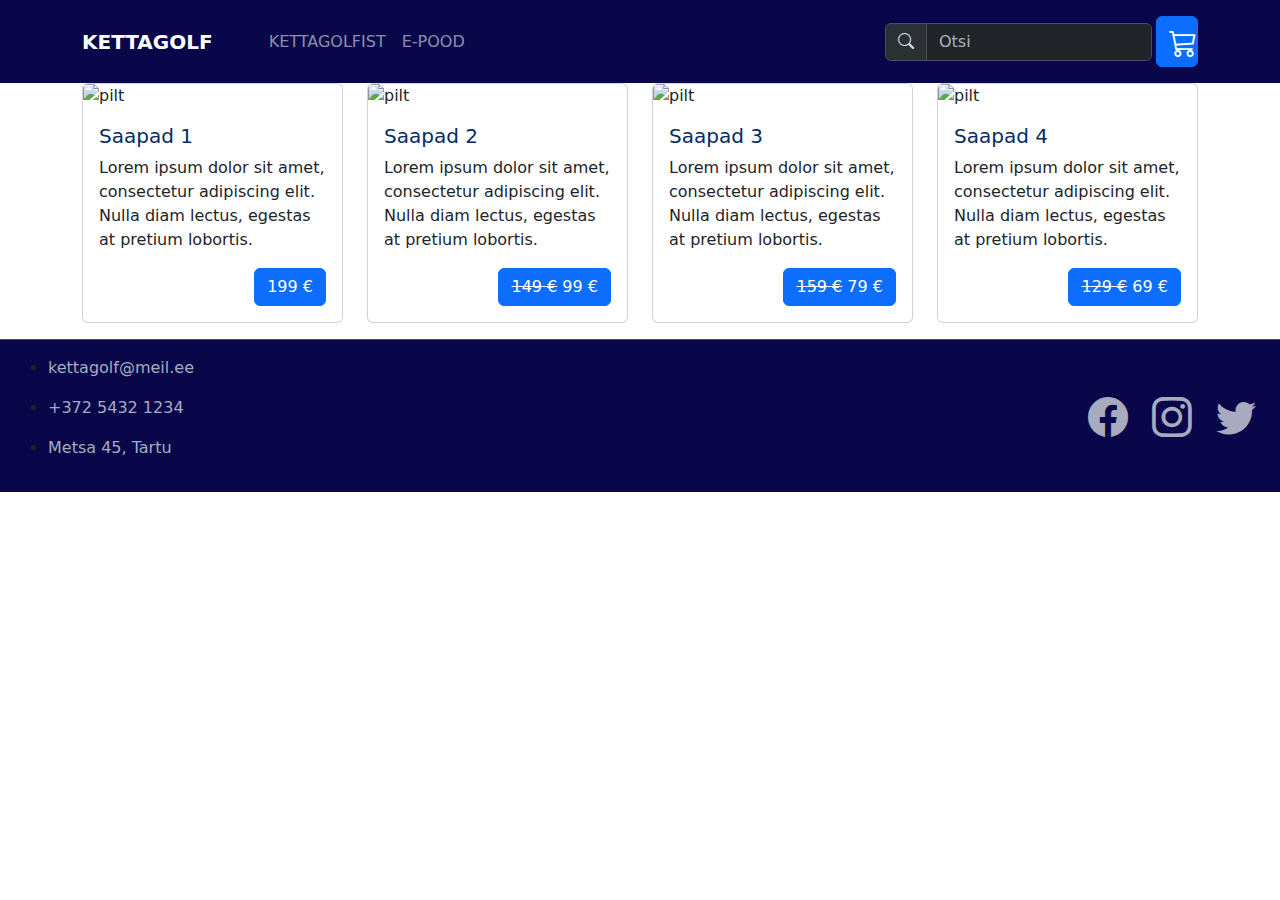
==== epood.html @ 417e323a "Avaleht, navbar, footer" ====
<!doctype html>
<html lang="et">

<head>
  <meta charset="utf-8">
  <meta name="viewport" content="width=device-width, initial-scale=1">
  <meta name="description" content="Kettagolf">
  <meta name="author" content="Kaur & Hans">
  <title>Kettagolf</title>
  <!--Bootstrap CSS-->
  <link href="https://cdn.jsdelivr.net/npm/bootstrap@5.3.3/dist/css/bootstrap.min.css" rel="stylesheet"
    integrity="sha384-QWTKZyjpPEjISv5WaRU9OFeRpok6YctnYmDr5pNlyT2bRjXh0JMhjY6hW+ALEwIH" crossorigin="anonymous">
  <!--Bootstrap ikoonid-->
  <link href="https://cdn.jsdelivr.net/npm/bootstrap-icons@1.9.1/font/bootstrap-icons.css" rel="stylesheet">
  <link rel="stylesheet" href="style/custom.css">
</head>

<body>
<!-- Navigatsioon --->
  <nav class="navbar navbar-expand-lg bg-main py-3" data-bs-theme="dark">
    <div class="container">
      <button class="navbar-toggler" type="button" data-bs-toggle="collapse" data-bs-target="#navbarSupportedContent"
        aria-controls="navbarSupportedContent" aria-expanded="false" aria-label="Toggle navigation">
        <span class="navbar-toggler-icon"></span>
      </button>
      <a class="navbar-brand me-5 upper bold" href="index.html">Kettagolf</a>
      <div class="collapse navbar-collapse" id="navbarSupportedContent">
        <ul class="navbar-nav me-auto">
          <li class="nav-item">
            <a class="nav-link upper" href="kettagolfist.html" role="button">
              Kettagolfist
            </a>
          </li>
          <li class="nav-item">
            <a class="nav-link upper" href="epood.html" role="button">
              E-pood
            </a>
          </li>
        </ul>
       
		<!--Otsi vorm -->
        <form class="d-flex me-1">
          <div class="input-group">
            <div class="input-group-text"><span class="bi bi-search mb-2"></span></div>
            <input class="form-control" type="search" placeholder="Otsi" aria-label="Search">
          </div>
        </form>
      </div>

      <div class="float-end">
	      <!--Ostukorvi ikoon-->
        <a class="btn btn-primary" href="#" type="submit"><span class="bi bi-cart3"></span></button></a>
	    </div>
    </div>
  </nav>

  
  <!--Tooted avalehel kaartidena-->
  <div class="container overflow-hidden">
    <div class="row g-4 row justify-content-center">
      <div class="col-xl-3 col-md-6">
        <div class="card">
          <img src="stephan-seeber-NzAfGi8XuA4-unsplash.jpg" class="card-img-top" alt="pilt">
          <div class="card-body">
            <h5 class="card-title text-primary-emphasis">Saapad 1</h5>
            <p class="card-text">Lorem ipsum dolor sit amet, consectetur adipiscing elit. Nulla diam lectus, egestas at
              pretium lobortis.</p>
            <a href="toode.html" class="btn btn-primary float-end">199 €</a>
          </div>
        </div>
      </div>
      <div class="col-xl-3 col-md-6">
        <div class="card">
          <img src="stephan-seeber-NzAfGi8XuA4-unsplash.jpg" class="card-img-top" alt="pilt">
          <div class="card-body">
            <h5 class="card-title text-primary-emphasis">Saapad 2</h5>
            <p class="card-text">Lorem ipsum dolor sit amet, consectetur adipiscing elit. Nulla diam lectus, egestas at
              pretium lobortis.</p>
            <a href="#" class="btn btn-primary float-end"><s>149 €</s> 99 € </a>
          </div>
        </div>
      </div>
      <div class="col-xl-3 col-md-6">
        <div class="card">
          <img src="stephan-seeber-NzAfGi8XuA4-unsplash.jpg" class="card-img-top" alt="pilt">
          <div class="card-body">
            <h5 class="card-title text-primary-emphasis">Saapad 3</h5>
            <p class="card-text">Lorem ipsum dolor sit amet, consectetur adipiscing elit. Nulla diam lectus, egestas at
              pretium lobortis.</p>
            <a href="#" class="btn btn-primary float-end"><s>159 €</s> 79 €</a>
          </div>
        </div>
      </div>
      <div class="col-xl-3  col-md-6">
        <div class="card">
          <img src="stephan-seeber-NzAfGi8XuA4-unsplash.jpg" class="card-img-top" alt="pilt">
          <div class="card-body">
            <h5 class="card-title text-primary-emphasis">Saapad 4</h5>
            <p class="card-text">Lorem ipsum dolor sit amet, consectetur adipiscing elit. Nulla diam lectus, egestas at
              pretium lobortis.</p>
            <a href="#" class="btn btn-primary float-end"><s>129 €</s> 69 €</a>
          </div>
        </div>
      </div>
    </div>
  </div>
  
  <!--Jalus-->
  <footer class="d-flex flex-wrap justify-content-between align-items-center py-3 px-5 mt-3 border-top bg-main" data-bs-theme="dark">
    <ul class="col-md-4 list-group d-flex footer-list">
      <li><p class="text-body-secondary">kettagolf@meil.ee</p></li>
      <li><p class="text-body-secondary">+372 5432 1234</p></li>
      <li><p class="text-body-secondary">Metsa 45, Tartu</p></li>
    </ul>

    <ul class="nav col-md-4 m-6 justify-content-end list-unstyled d-flex">
      <li class="ms-5"><a class="text-body-secondary" href="#"><i class="bi bi-facebook h1"></i></a></li>
      <li class="ms-5"><a class="text-body-secondary" href="#"><i class="bi bi-instagram h1"></i></a></li>
      <li class="ms-5"><a class="text-body-secondary" href="#"><i class="bi bi-twitter h1"></i></a></li>
    </ul>
  </footer>
  
  <!--Popper.js-->
  <script src="https://cdn.jsdelivr.net/npm/@popperjs/core@2.11.8/dist/umd/popper.min.js"
    integrity="sha384-I7E8VVD/ismYTF4hNIPjVp/Zjvgyol6VFvRkX/vR+Vc4jQkC+hVqc2pM8ODewa9r"
    crossorigin="anonymous"></script>
  
  <!--Bootstrap.js-->
  <script src="https://cdn.jsdelivr.net/npm/bootstrap@5.3.3/dist/js/bootstrap.min.js"
    integrity="sha384-0pUGZvbkm6XF6gxjEnlmuGrJXVbNuzT9qBBavbLwCsOGabYfZo0T0to5eqruptLy"
    crossorigin="anonymous"></script>

</body>

</html>
---- style/custom.css ----
:root {
    --dark-bg: rgb(9, 7, 74);
    --light-bg: rgb(141, 140, 184);
    --dark-text: rgb(0, 0, 0);
    --light-text: rgb(67, 66, 82);
}

.bg-main {
    background-color: var(--dark-bg);
}

.bg-card {
    background-color: var(--light-bg);
}

.upper {
    text-transform: uppercase;
}

.bold {
    font-weight: bold;
}


.bi {
    display: inline-block;
    fill: currentColor;
    width: 1rem;
    height: 1rem;
}

.bi-cart3 {
    display: inline-block;
    fill: currentColor;
    font-size: 1.75rem;
}

body
{   
    padding-bottom:0;   
}

.btn-icon-only span {
    color: white;
}

.nav-search div {
    background-color: var(--light-bg);
    border-color: var(--light-bg);
}

.nav-search div span {
    color: var(--dark-bg);
}

.nav-search .form-control{
    background-color: transparent;
    border-color: var(--light-bg);
    box-shadow: none;
}

.home-card {
    padding: 0;
    margin: 0;
    border-radius: 10%;
}

.home-card img {
    margin: 0;
}

.rounded-top {
    border-radius: 10% 10% 0 0;
}
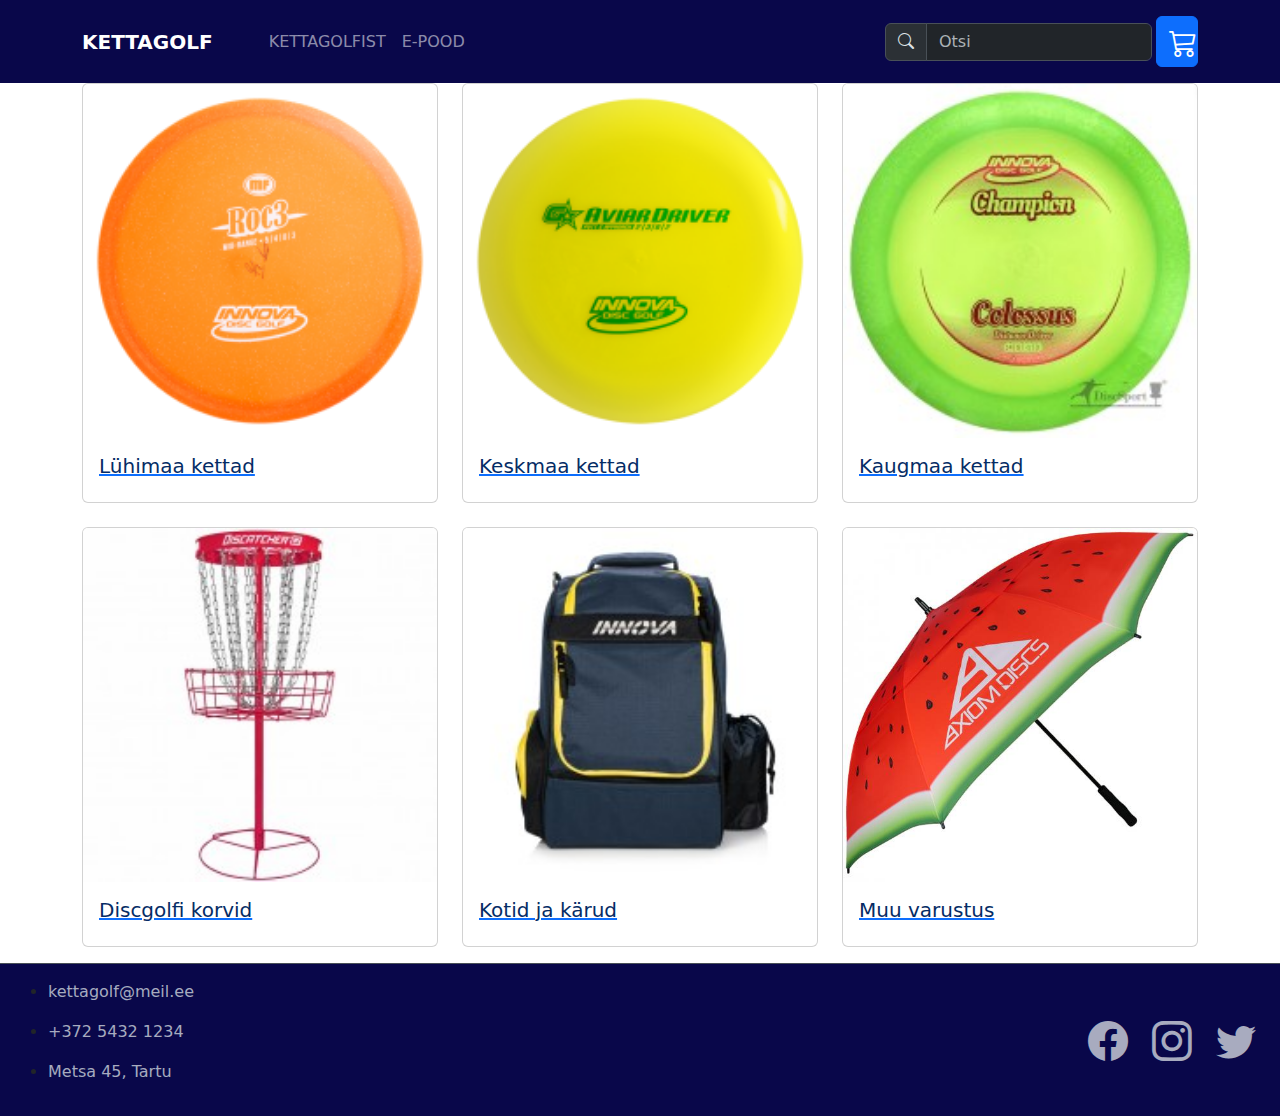
==== commit 7277447c: "epood korras" ====
--- a/epood.html
+++ b/epood.html
@@ -55,55 +55,73 @@
   </nav>
 
   
-  <!--Tooted avalehel kaartidena-->
-  <div class="container overflow-hidden">
-    <div class="row g-4 row justify-content-center">
-      <div class="col-xl-3 col-md-6">
-        <div class="card">
-          <img src="stephan-seeber-NzAfGi8XuA4-unsplash.jpg" class="card-img-top" alt="pilt">
-          <div class="card-body">
-            <h5 class="card-title text-primary-emphasis">Saapad 1</h5>
-            <p class="card-text">Lorem ipsum dolor sit amet, consectetur adipiscing elit. Nulla diam lectus, egestas at
-              pretium lobortis.</p>
-            <a href="toode.html" class="btn btn-primary float-end">199 €</a>
-          </div>
-        </div>
+<!-- Tooted avalehel kaartidena -->
+<div class="container overflow-hidden">
+  <div class="row g-4 justify-content-center">
+      <div class="col-lg-4 col-md-6 col-sm-12">
+          <a href="#" class="card-link">
+              <div class="card">
+                  <img src="img/luhimaaketas.png" class="card-img-top" alt="pilt">
+                  <div class="card-body">
+                      <h5 class="card-title text-primary-emphasis">Lühimaa kettad</h5>
+                  </div>
+              </div>
+          </a>
       </div>
-      <div class="col-xl-3 col-md-6">
-        <div class="card">
-          <img src="stephan-seeber-NzAfGi8XuA4-unsplash.jpg" class="card-img-top" alt="pilt">
-          <div class="card-body">
-            <h5 class="card-title text-primary-emphasis">Saapad 2</h5>
-            <p class="card-text">Lorem ipsum dolor sit amet, consectetur adipiscing elit. Nulla diam lectus, egestas at
-              pretium lobortis.</p>
-            <a href="#" class="btn btn-primary float-end"><s>149 €</s> 99 € </a>
-          </div>
-        </div>
+      <div class="col-lg-4 col-md-6 col-sm-12">
+          <a href="#" class="card-link">
+              <div class="card">
+                  <img src="img/keskmaaketas.png" class="card-img-top" alt="pilt">
+                  <div class="card-body">
+                      <h5 class="card-title text-primary-emphasis">Keskmaa kettad</h5>
+                  </div>
+              </div>
+          </a>
       </div>
-      <div class="col-xl-3 col-md-6">
-        <div class="card">
-          <img src="stephan-seeber-NzAfGi8XuA4-unsplash.jpg" class="card-img-top" alt="pilt">
-          <div class="card-body">
-            <h5 class="card-title text-primary-emphasis">Saapad 3</h5>
-            <p class="card-text">Lorem ipsum dolor sit amet, consectetur adipiscing elit. Nulla diam lectus, egestas at
-              pretium lobortis.</p>
-            <a href="#" class="btn btn-primary float-end"><s>159 €</s> 79 €</a>
-          </div>
-        </div>
+      <div class="col-lg-4 col-md-6 col-sm-12">
+          <a href="#" class="card-link">
+              <div class="card">
+                  <img src="img/kaugmaaketas.jpg" class="card-img-top" alt="pilt">
+                  <div class="card-body">
+                      <h5 class="card-title text-primary-emphasis">Kaugmaa kettad</h5>
+                  </div>
+              </div>
+          </a>
       </div>
-      <div class="col-xl-3  col-md-6">
-        <div class="card">
-          <img src="stephan-seeber-NzAfGi8XuA4-unsplash.jpg" class="card-img-top" alt="pilt">
-          <div class="card-body">
-            <h5 class="card-title text-primary-emphasis">Saapad 4</h5>
-            <p class="card-text">Lorem ipsum dolor sit amet, consectetur adipiscing elit. Nulla diam lectus, egestas at
-              pretium lobortis.</p>
-            <a href="#" class="btn btn-primary float-end"><s>129 €</s> 69 €</a>
-          </div>
-        </div>
+      <div class="col-lg-4 col-md-6 col-sm-12">
+          <a href="#" class="card-link">
+              <div class="card">
+                  <img src="img/korv.jpg" class="card-img-top" alt="pilt">
+                  <div class="card-body">
+                      <h5 class="card-title text-primary-emphasis">Discgolfi korvid</h5>
+                  </div>
+              </div>
+          </a>
       </div>
-    </div>
+      <div class="col-lg-4 col-md-6 col-sm-12">
+          <a href="#" class="card-link">
+              <div class="card">
+                  <img src="img/kott.jpg" class="card-img-top" alt="pilt">
+                  <div class="card-body">
+                      <h5 class="card-title text-primary-emphasis">Kotid ja kärud</h5>
+                  </div>
+              </div>
+          </a>
+      </div>
+      <div class="col-lg-4 col-md-6 col-sm-12">
+          <a href="#" class="card-link">
+              <div class="card">
+                  <img src="img/muuvarustus.jpg" class="card-img-top" alt="pilt">
+                  <div class="card-body">
+                      <h5 class="card-title text-primary-emphasis">Muu varustus</h5>
+                  </div>
+              </div>
+          </a>
+      </div>
   </div>
+</div>
+
+
   
   <!--Jalus-->
   <footer class="d-flex flex-wrap justify-content-between align-items-center py-3 px-5 mt-3 border-top bg-main" data-bs-theme="dark">
--- a/style/custom.css
+++ b/style/custom.css
@@ -72,3 +72,23 @@
 .rounded-top {
     border-radius: 10% 10% 0 0;
 }
+
+.bg-purple {
+    background-color: lightskyblue !important;
+}
+
+.accordion-button {
+    color: black; /* Change to any desired color */
+    text-decoration: none; /* Removes underline */
+    font-weight: bold; /* Optional: Makes the font bold */
+}
+  
+.accordion-button:focus, .accordion-button:not(.collapsed) {
+    box-shadow: none; /* Removes the blue focus outline */
+}
+  
+.accordion-button:hover {
+    color: darkslategray; /* Optional: Change color on hover */
+    text-decoration: none; /* Ensures underline stays removed */
+}
+  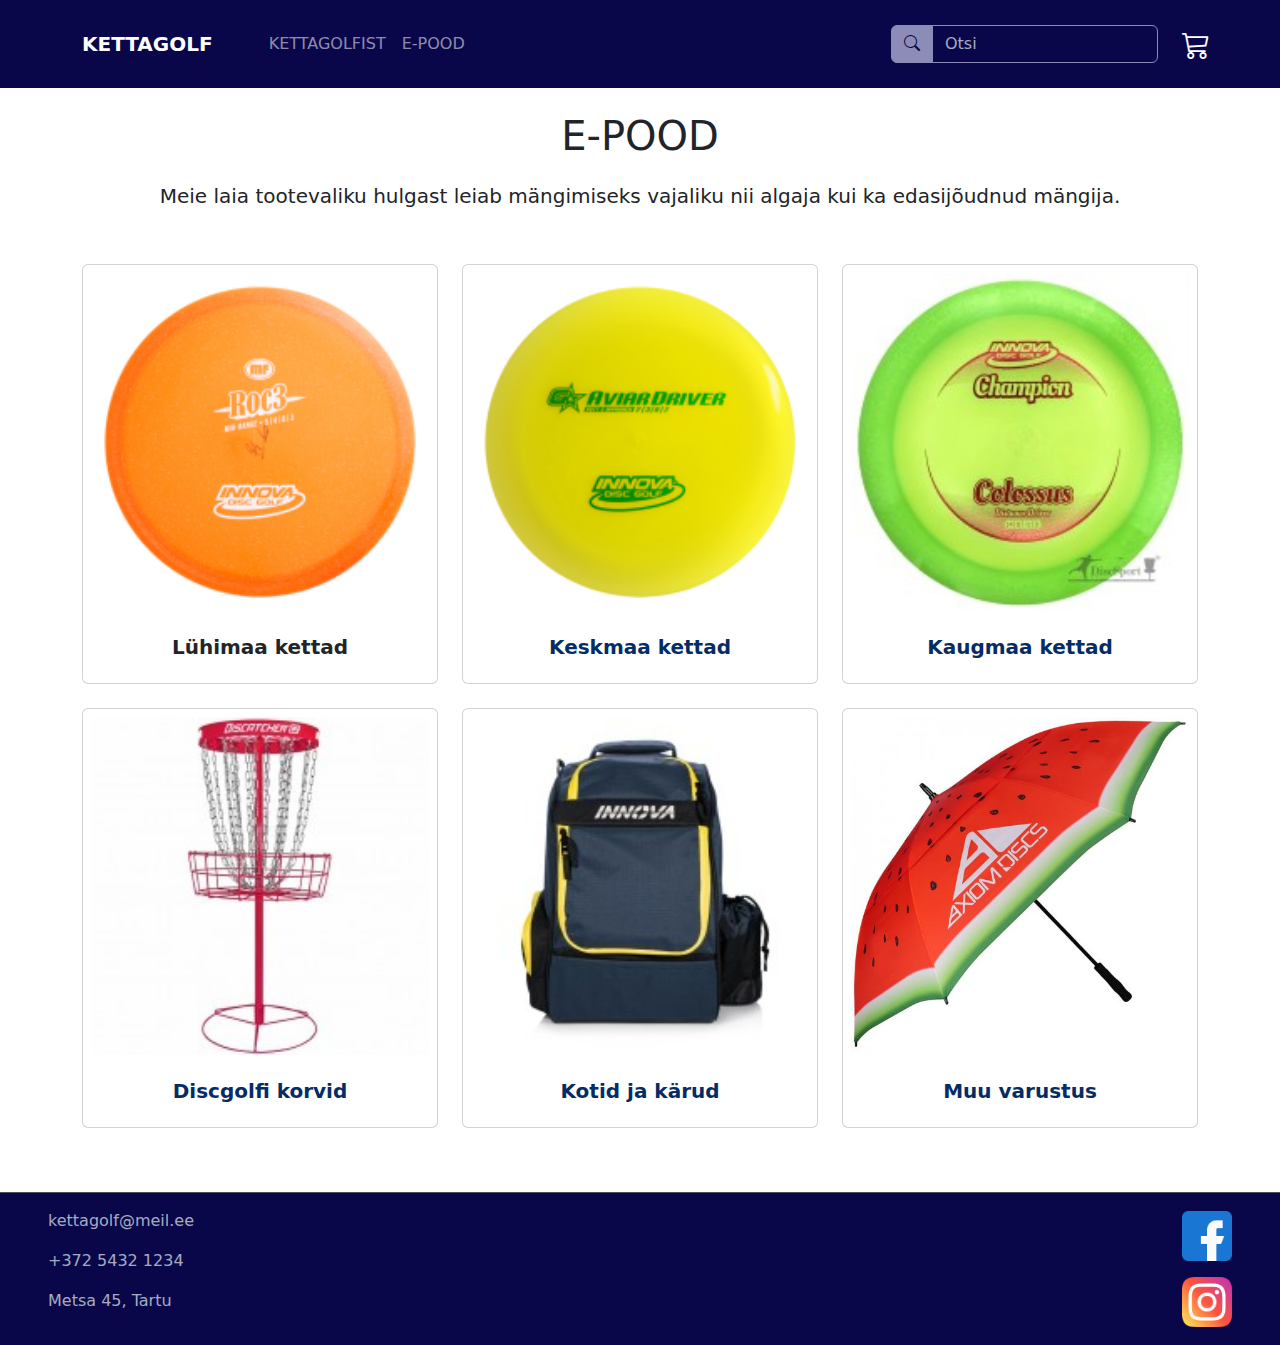
==== commit 669e6842: "Ostukorv, disainiparandused, peaks valmis olema" ====
--- a/epood.html
+++ b/epood.html
@@ -16,7 +16,7 @@
 </head>
 
 <body>
-<!-- Navigatsioon --->
+  <!-- Navigatsioon --->
   <nav class="navbar navbar-expand-lg bg-main py-3" data-bs-theme="dark">
     <div class="container">
       <button class="navbar-toggler" type="button" data-bs-toggle="collapse" data-bs-target="#navbarSupportedContent"
@@ -26,52 +26,56 @@
       <a class="navbar-brand me-5 upper bold" href="index.html">Kettagolf</a>
       <div class="collapse navbar-collapse" id="navbarSupportedContent">
         <ul class="navbar-nav me-auto">
-          <li class="nav-item">
+          <li class="nav-item my-2">
             <a class="nav-link upper" href="kettagolfist.html" role="button">
               Kettagolfist
             </a>
           </li>
-          <li class="nav-item">
+          <li class="nav-item my-2">
             <a class="nav-link upper" href="epood.html" role="button">
               E-pood
             </a>
           </li>
         </ul>
-       
-		<!--Otsi vorm -->
-        <form class="d-flex me-1">
-          <div class="input-group">
+      
+    <!--Otsi vorm -->
+        <form class="d-flex me-4">
+          <div class="input-group my-2 nav-search">
             <div class="input-group-text"><span class="bi bi-search mb-2"></span></div>
             <input class="form-control" type="search" placeholder="Otsi" aria-label="Search">
           </div>
         </form>
       </div>
 
-      <div class="float-end">
-	      <!--Ostukorvi ikoon-->
-        <a class="btn btn-primary" href="#" type="submit"><span class="bi bi-cart3"></span></button></a>
-	    </div>
+      <div class="float-end pl-5">
+        <!--Ostukorvi ikoon-->
+        <a class="btn-icon-only" href="ostukorv.html" type="submit"><span class="bi bi-cart3"></span></button></a>
+      </div>
     </div>
   </nav>
 
   
-<!-- Tooted avalehel kaartidena -->
 <div class="container overflow-hidden">
-  <div class="row g-4 justify-content-center">
+  <!-- Pealkiri -->
+  <h1 class="upper text-center my-4">E-pood</h1>
+  <h5 class="text-center">Meie laia tootevaliku hulgast leiab mängimiseks vajaliku nii algaja kui ka edasijõudnud mängija.</h5>
+  <div></div>
+  <!-- Tooted kaartidena -->
+  <div class="row g-4 py-5 justify-content-center">
       <div class="col-lg-4 col-md-6 col-sm-12">
-          <a href="#" class="card-link">
+          <a href="tootevalik.html" class="card-link">
               <div class="card">
-                  <img src="img/luhimaaketas.png" class="card-img-top" alt="pilt">
+                  <img src="img/luhimaaketas.png" class="card-img-top p-2" alt="pilt">
                   <div class="card-body">
-                      <h5 class="card-title text-primary-emphasis">Lühimaa kettad</h5>
+                      <h5 class="card-title category-label">Lühimaa kettad</h5>
                   </div>
               </div>
           </a>
       </div>
       <div class="col-lg-4 col-md-6 col-sm-12">
-          <a href="#" class="card-link">
+          <a href="tootevalik.html" class="card-link">
               <div class="card">
-                  <img src="img/keskmaaketas.png" class="card-img-top" alt="pilt">
+                  <img src="img/keskmaaketas.png" class="card-img-top p-2" alt="pilt">
                   <div class="card-body">
                       <h5 class="card-title text-primary-emphasis">Keskmaa kettad</h5>
                   </div>
@@ -79,9 +83,9 @@
           </a>
       </div>
       <div class="col-lg-4 col-md-6 col-sm-12">
-          <a href="#" class="card-link">
+          <a href="tootevalik.html" class="card-link">
               <div class="card">
-                  <img src="img/kaugmaaketas.jpg" class="card-img-top" alt="pilt">
+                  <img src="img/kaugmaaketas.jpg" class="card-img-top p-2" alt="pilt">
                   <div class="card-body">
                       <h5 class="card-title text-primary-emphasis">Kaugmaa kettad</h5>
                   </div>
@@ -89,9 +93,9 @@
           </a>
       </div>
       <div class="col-lg-4 col-md-6 col-sm-12">
-          <a href="#" class="card-link">
+          <a href="tootevalik.html" class="card-link">
               <div class="card">
-                  <img src="img/korv.jpg" class="card-img-top" alt="pilt">
+                  <img src="img/korv.jpg" class="card-img-top p-2" alt="pilt">
                   <div class="card-body">
                       <h5 class="card-title text-primary-emphasis">Discgolfi korvid</h5>
                   </div>
@@ -99,9 +103,9 @@
           </a>
       </div>
       <div class="col-lg-4 col-md-6 col-sm-12">
-          <a href="#" class="card-link">
+          <a href="tootevalik.html" class="card-link">
               <div class="card">
-                  <img src="img/kott.jpg" class="card-img-top" alt="pilt">
+                  <img src="img/kott.jpg" class="card-img-top p-2" alt="pilt">
                   <div class="card-body">
                       <h5 class="card-title text-primary-emphasis">Kotid ja kärud</h5>
                   </div>
@@ -109,9 +113,9 @@
           </a>
       </div>
       <div class="col-lg-4 col-md-6 col-sm-12">
-          <a href="#" class="card-link">
+          <a href="tootevalik.html" class="card-link">
               <div class="card">
-                  <img src="img/muuvarustus.jpg" class="card-img-top" alt="pilt">
+                  <img src="img/muuvarustus.jpg" class="card-img-top p-2" alt="pilt">
                   <div class="card-body">
                       <h5 class="card-title text-primary-emphasis">Muu varustus</h5>
                   </div>
@@ -125,16 +129,15 @@
   
   <!--Jalus-->
   <footer class="d-flex flex-wrap justify-content-between align-items-center py-3 px-5 mt-3 border-top bg-main" data-bs-theme="dark">
-    <ul class="col-md-4 list-group d-flex footer-list">
+    <ul class="col-md-4 list-group d-flex list-unstyled">
       <li><p class="text-body-secondary">kettagolf@meil.ee</p></li>
       <li><p class="text-body-secondary">+372 5432 1234</p></li>
       <li><p class="text-body-secondary">Metsa 45, Tartu</p></li>
     </ul>
 
-    <ul class="nav col-md-4 m-6 justify-content-end list-unstyled d-flex">
-      <li class="ms-5"><a class="text-body-secondary" href="#"><i class="bi bi-facebook h1"></i></a></li>
-      <li class="ms-5"><a class="text-body-secondary" href="#"><i class="bi bi-instagram h1"></i></a></li>
-      <li class="ms-5"><a class="text-body-secondary" href="#"><i class="bi bi-twitter h1"></i></a></li>
+    <ul class="nav col-md-4 m-6 justify-content-between align-items-end list-unstyled d-flex flex-column">
+      <li class="mb-3"><a class="text-body-secondary" href="#"><img src="img/facebook.png" width="50" height="50"></a></li>
+      <li class="ms-5"><a class="text-body-secondary" href="#"><img src="img/instagram.png" width="50" height="50"></i></a></li>
     </ul>
   </footer>
   
--- a/style/custom.css
+++ b/style/custom.css
@@ -59,26 +59,8 @@
     box-shadow: none;
 }
 
-.home-card {
-    padding: 0;
-    margin: 0;
-    border-radius: 10%;
-}
-
-.home-card img {
-    margin: 0;
-}
-
-.rounded-top {
-    border-radius: 10% 10% 0 0;
-}
-
-.bg-purple {
-    background-color: lightskyblue !important;
-}
-
 .accordion-button {
-    color: black; /* Change to any desired color */
+    color: black;
     text-decoration: none; /* Removes underline */
     font-weight: bold; /* Optional: Makes the font bold */
 }
@@ -91,4 +73,78 @@
     color: darkslategray; /* Optional: Change color on hover */
     text-decoration: none; /* Ensures underline stays removed */
 }
-  +
+.accordion-button:not(.collapsed) {
+    background-color: var(--light-bg);
+    color: white;
+}
+
+
+.home-card {
+    border-radius: 10px;
+}
+
+.banner1 {
+    background: linear-gradient( rgba(9, 7, 74, 0.7), rgba(9, 7, 74, 0.7) ), url('../img/kettagolf.webp');
+    background-repeat: no-repeat;
+    background-size: cover;
+    border-radius: 10px 10px 0 0;
+}
+
+.banner1 h1, .banner2 h1 {
+    font-size: 4rem;
+    color: white;
+    font-weight: bolder;
+    text-align: center;
+}
+
+.banner2 {
+    background: linear-gradient( rgba(9, 7, 74, 0.6), rgba(9, 7, 74, 0.6) ), url('../img/e-pood.jpg');
+    background-repeat: no-repeat;
+    background-size: cover;
+    border-radius: 10px;
+    height: 30rem;
+}
+
+.card-link, .banner-link, .carousel-link {
+    text-decoration: none;
+    text-align: center;
+}
+
+.card-link h5, .carousel-link h3 {
+    font-weight: bold;
+}
+
+.carousel-link h3 {
+    color: white;
+}
+
+.card-link:hover, .banner-link:hover, .carousel-link:hover {
+    text-decoration: underline;
+}
+
+.banner-link:hover, .carousel-link:hover {
+    text-decoration-color: white;
+}
+
+.banner-link:hover .banner2 {
+    background: linear-gradient( rgba(9, 7, 74, 0.8), rgba(9, 7, 74, 0.8) ), url('../img/e-pood.jpg');
+    background-repeat: no-repeat;
+    background-size: cover;
+}
+
+.short-page {
+    display: flex;
+    flex-direction: column;
+    min-height: 100vh;
+}
+
+.short-section {
+    flex: 1;
+}
+
+@media only screen and (min-width: 992px) {
+    .banner1 {
+        border-radius: 10px 0 0 10px;
+    }
+}